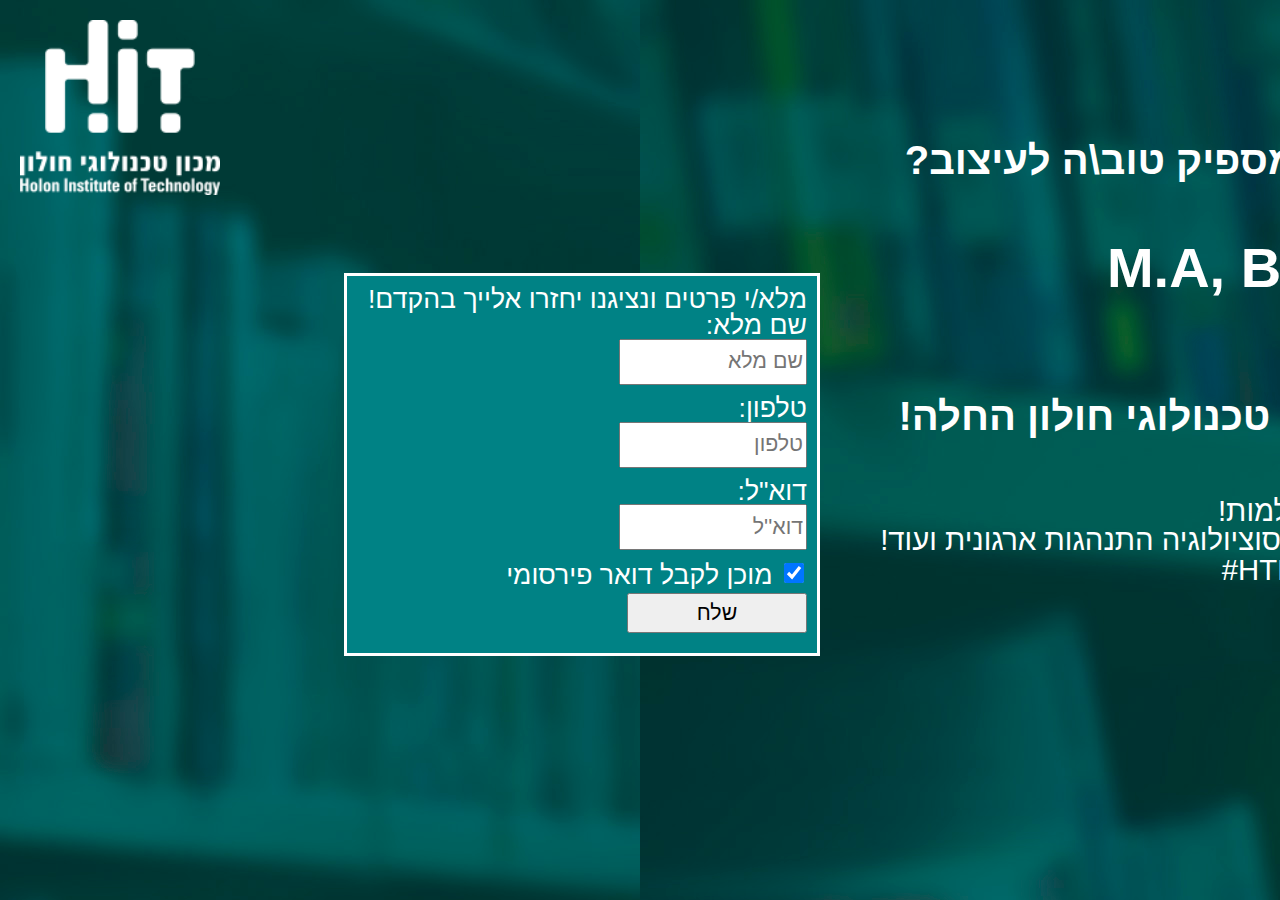
==== Task5/index.html @ 0710b878 "Add files via upload" ====
﻿<!doctype html>
<html lang="">
<head>
    <meta charset="utf-8" />
    <title>טכנולוגיות למידה HIT</title>
    <meta name="description" content="דף נחיתה" />
    <meta name="keywords" content="טכנולוגיות למידה, HIT, דף נחיתה" />
    <meta name="author" content="לי בראון" />
    <meta name="viewport" content="width=device-width, initial-scale=1.0, user-scalable=yes">

    <!-- CSS -->
    <link href="styles/reset.css" rel="stylesheet" />
    <link href="styles/myStyle.css" rel="stylesheet" />


    <!-- Scripts -->
    <script src="jScripts/jquery-1.12.0.min.js"></script>
    <script src="https://webdevelopmentcourse.github.io/contactUs/WebDevelopmentCourse/jScripts/contactUs.js" type="text/javascript"></script>
</head>
<body>
    <div id="container">
        <div id="logo"></div>
        <section id="start">
            <section>
                <h2>מדעי המחשב קשה מידי? לא מספיק טוב\ה לעיצוב?</h2>
                <h1>טכנולוגיות למידה - M.A, B.A</h1>
            </section>
            <section>
                <h2>ההרשמה ללימודים ב-HIT מכון טכנולוגי חולון החלה!</h2>
            </section>
            <section id="main">
                בואו ללמוד במסלול ייחודי שנוגע בשלושה עולמות!
                <ul>
                    <li>עולם ההדרכה -תלמד/י קורסים בפסיכולוגיה, סוציולוגיה התנהגות ארגונית ועוד!</li>
                    <li>עולם ההייטק - HTML5, CSS3, JavaScript & C#</li>
                    <li>עולם העיצוב - Photoshop, Illustrator ועוד..</li>
                </ul>
                והרשימה עוד נמשכת!
            </section>
            <section id="contact">
                מלא/י פרטים ונציגנו יחזרו אלייך בהקדם!
                <form>
                    <input type="hidden" id="myEmail" name="name" value="leebaronx3@gmail.com">
                    <label for="FirstName">
                        שם מלא:
                        <input type="text" id="FirstName" placeholder="שם מלא" />
                    </label>
                    <label for="PhoneNum">
                        טלפון:
                        <input type="text" id="PhoneNum" placeholder="טלפון" />
                    </label>
                    <label for="Email">
                        דוא"ל:
                        <input type="text" id="PhoneNum" placeholder="דוא''ל" />
                    </label>
                    <label for="cb1">
                        <input type="checkbox" id="cb1" checked /> מוכן לקבל דואר פירסומי
                    </label>
                    <input type="submit" id="Send" value="שלח">
                    <div id="feedback"></div>
                </form><!--איך עושים תנאי?? שיהיה חייב להכניס מספר תקין ואימייל--> 
            </section>
        </section>



    </div>
</body>

</html>
---- Task5/styles/myStyle.css ----
body {
    direction: rtl;
    background-image: url('../images/DSC_98422.jpg');
    width:1920px;

    
}

#container {
    margin: 0 auto;
    width:1920px;
}

h1 {
    margin-bottom: 100px;
    margin-right: 100px;
    font-size: 42pt;
    text-align: right;
}

h2 {
    margin-bottom: 60px;
    margin-right: 100px;
    font-size: 30pt;
    text-align: right;
}

#main {
    margin: 30px;
    margin-right: 100px;
    font-size: 22pt;
    text-align: right;
}

#logo {
    margin: 20px;
    padding: 150px;
    background-size: 200px;
    background-repeat: no-repeat;
    background-image: url('../images/hit.png');
}

#start {
    margin-top: -200px;
}

input {
    display: block;
    width: 180px;
    height: 40px;
    margin-bottom: 10px;
    font-size: 16pt;
}

#cb1 {
    display: inline;
    height: 20px;
    width: 20px;
}

#contact {
    background-color: #008285;
    padding: 10px;
    color: white;
    margin-right: 1100px;
    margin-top: -400px;
    width: 450px;
    font-size: 20pt;
    border: 3px solid white;
}

h1, h2, #main {
    color: white;
}
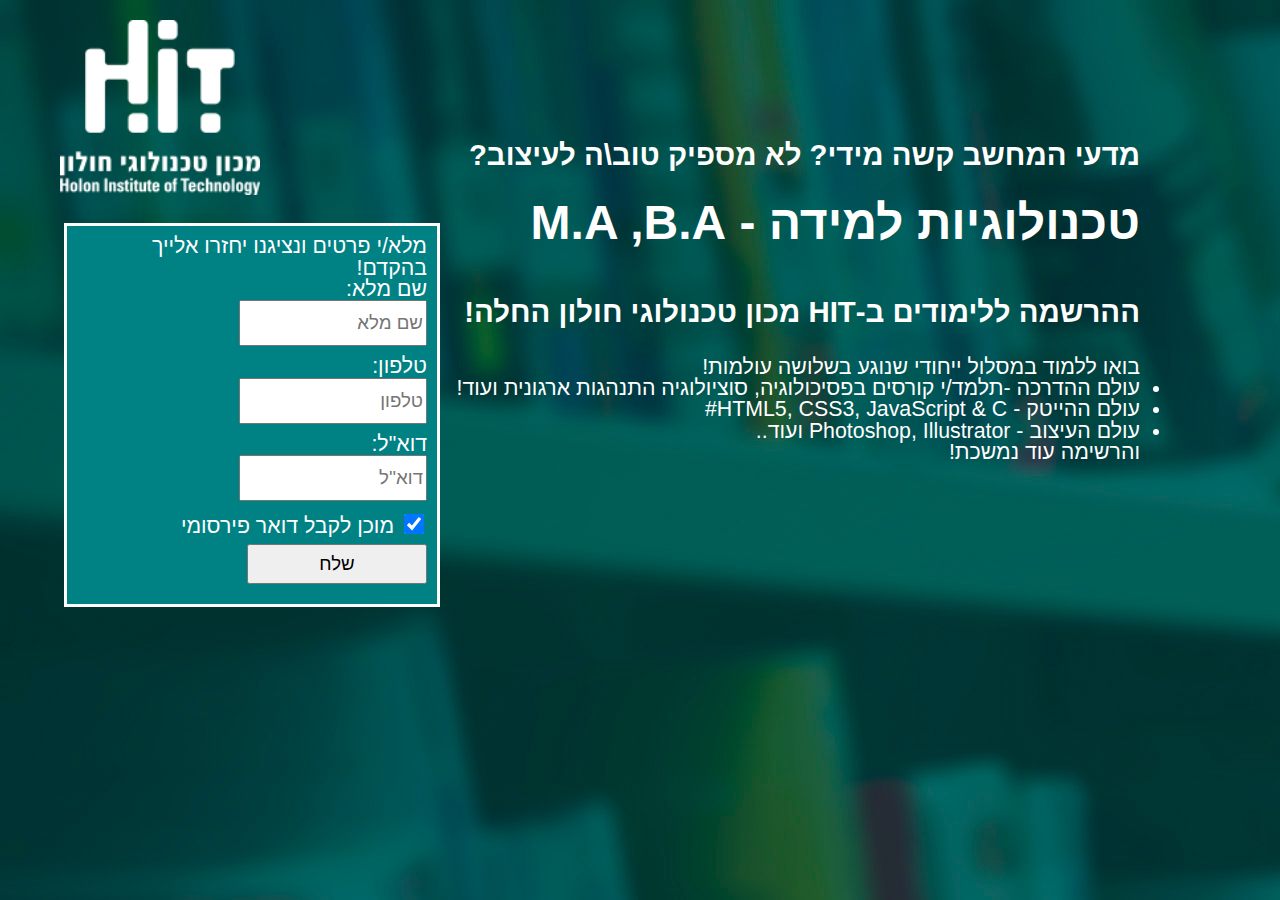
==== commit 77b994b0: "Update index.html" ====
--- a/Task5/index.html
+++ b/Task5/index.html
@@ -23,7 +23,7 @@
         <section id="start">
             <section>
                 <h2>מדעי המחשב קשה מידי? לא מספיק טוב\ה לעיצוב?</h2>
-                <h1>טכנולוגיות למידה - M.A, B.A</h1>
+                <h1>טכנולוגיות למידה - M.A ,B.A</h1>
             </section>
             <section>
                 <h2>ההרשמה ללימודים ב-HIT מכון טכנולוגי חולון החלה!</h2>
--- a/Task5/styles/myStyle.css
+++ b/Task5/styles/myStyle.css
@@ -1,34 +1,32 @@
 body {
     direction: rtl;
     background-image: url('../images/DSC_98422.jpg');
-    width:1920px;
-
     
 }
 
 #container {
     margin: 0 auto;
-    width:1920px;
-}
+width:1200px;
+   }
 
 h1 {
-    margin-bottom: 100px;
+    margin-bottom: 50px;
     margin-right: 100px;
-    font-size: 42pt;
+    font-size: 36pt;
     text-align: right;
 }
 
 h2 {
-    margin-bottom: 60px;
+    margin-bottom: 30px;
     margin-right: 100px;
-    font-size: 30pt;
+    font-size: 22pt;
     text-align: right;
 }
 
 #main {
-    margin: 30px;
+    margin: 10px;
     margin-right: 100px;
-    font-size: 22pt;
+    font-size: 16pt;
     text-align: right;
 }
 
@@ -49,7 +47,7 @@
     width: 180px;
     height: 40px;
     margin-bottom: 10px;
-    font-size: 16pt;
+    font-size: 14pt;
 }
 
 #cb1 {
@@ -62,10 +60,10 @@
     background-color: #008285;
     padding: 10px;
     color: white;
-    margin-right: 1100px;
-    margin-top: -400px;
-    width: 450px;
-    font-size: 20pt;
+    margin-right: 800px;
+    margin-top: -250px;
+    width: 350px;
+    font-size: 16pt;
     border: 3px solid white;
 }
 
